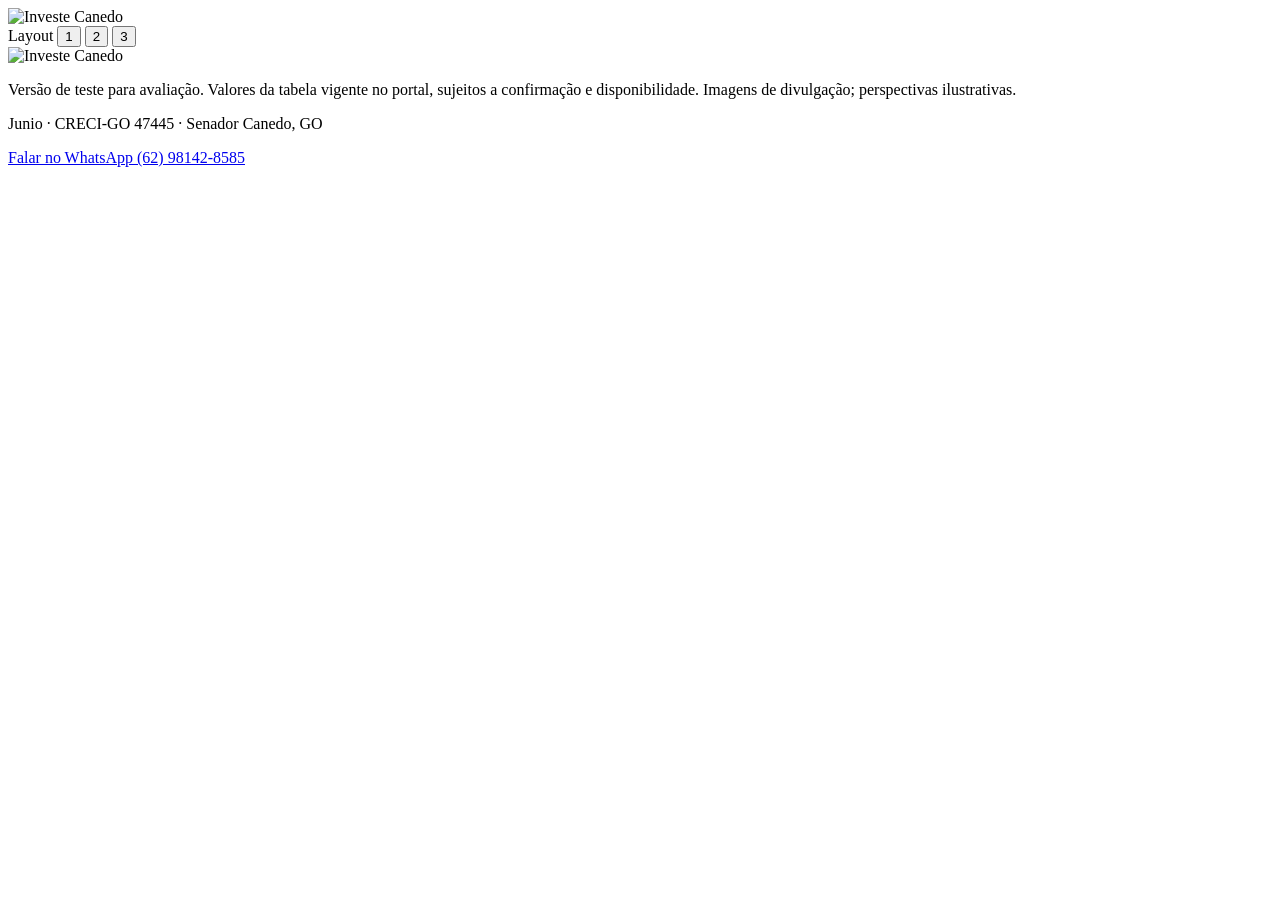
==== index.html @ 84b5fb79 "Vitrine de teste Investe Canedo" ====
<!DOCTYPE html>
<html lang="pt-BR">
<head>
<meta charset="UTF-8">
<meta name="viewport" content="width=device-width, initial-scale=1.0, viewport-fit=cover">
<title>Investe Canedo — Imóveis em Senador Canedo</title>
<meta name="description" content="Lançamentos, apartamentos, casas e lotes em Senador Canedo e região. Versão de teste.">
<link rel="icon" href="https://investecanedo.com.br/favicon-32.png" sizes="32x32">
<link rel="preconnect" href="https://fonts.googleapis.com">
<link rel="preconnect" href="https://fonts.gstatic.com" crossorigin>
<link href="https://fonts.googleapis.com/css2?family=Playfair+Display:wght@600;700;800&family=DM+Sans:wght@400;500;600;700&display=swap" rel="stylesheet">
<link rel="stylesheet" href="styles.css">
</head>
<body data-layout="netflix">

<header class="topbar">
  <img class="brand" src="https://investecanedo.com.br/assets/logo-investe-canedo-Dipdh3-9.png" alt="Investe Canedo">
  <nav class="layout-switch" aria-label="Escolher layout">
    <span class="switch-label">Layout</span>
    <button data-l="netflix" class="sw">1</button>
    <button data-l="grade" class="sw">2</button>
    <button data-l="revista" class="sw">3</button>
  </nav>
</header>

<main id="app"></main>

<footer class="footer">
  <img class="brand-footer" src="https://investecanedo.com.br/assets/logo-investe-canedo-Dipdh3-9.png" alt="Investe Canedo">
  <p class="f-note">Versão de teste para avaliação. Valores da tabela vigente no portal, sujeitos a confirmação e disponibilidade. Imagens de divulgação; perspectivas ilustrativas.</p>
  <p class="f-note">Junio · CRECI-GO 47445 · Senador Canedo, GO</p>
  <p class="f-note"><a id="wa-footer" href="#" target="_blank" rel="noopener">Falar no WhatsApp (62) 98142-8585</a></p>
</footer>

<a id="wa-float" href="#" target="_blank" rel="noopener" aria-label="Falar no WhatsApp">
  <svg viewBox="0 0 32 32" width="26" height="26" fill="#fff" aria-hidden="true"><path d="M16 3C9.4 3 4 8.4 4 15c0 2.1.6 4.2 1.6 6L4 29l8.2-1.5c1.2.5 2.5.8 3.8.8 6.6 0 12-5.4 12-12S22.6 3 16 3zm5.9 16.9c-.3.8-1.5 1.5-2.4 1.6-.6.1-1.4.2-4.1-.9-3.4-1.4-5.6-4.9-5.8-5.1-.2-.2-1.4-1.9-1.4-3.6s.9-2.5 1.2-2.9c.3-.3.7-.4.9-.4h.7c.2 0 .5-.1.8.6.3.8 1.1 2.6 1.2 2.8.1.2.2.4 0 .7-.1.2-.2.4-.4.6l-.6.7c-.2.2-.4.4-.2.8.2.4 1 1.7 2.2 2.7 1.5 1.4 2.8 1.8 3.2 2 .4.2.6.2.9-.1.2-.3 1-1.2 1.3-1.6.3-.4.5-.3.9-.2.4.1 2.2 1 2.6 1.2.4.2.6.3.7.4.1.3.1 1-.2 1.3z"/></svg>
</a>

<script src="data.js"></script>
<script src="app.js"></script>
</body>
</html>
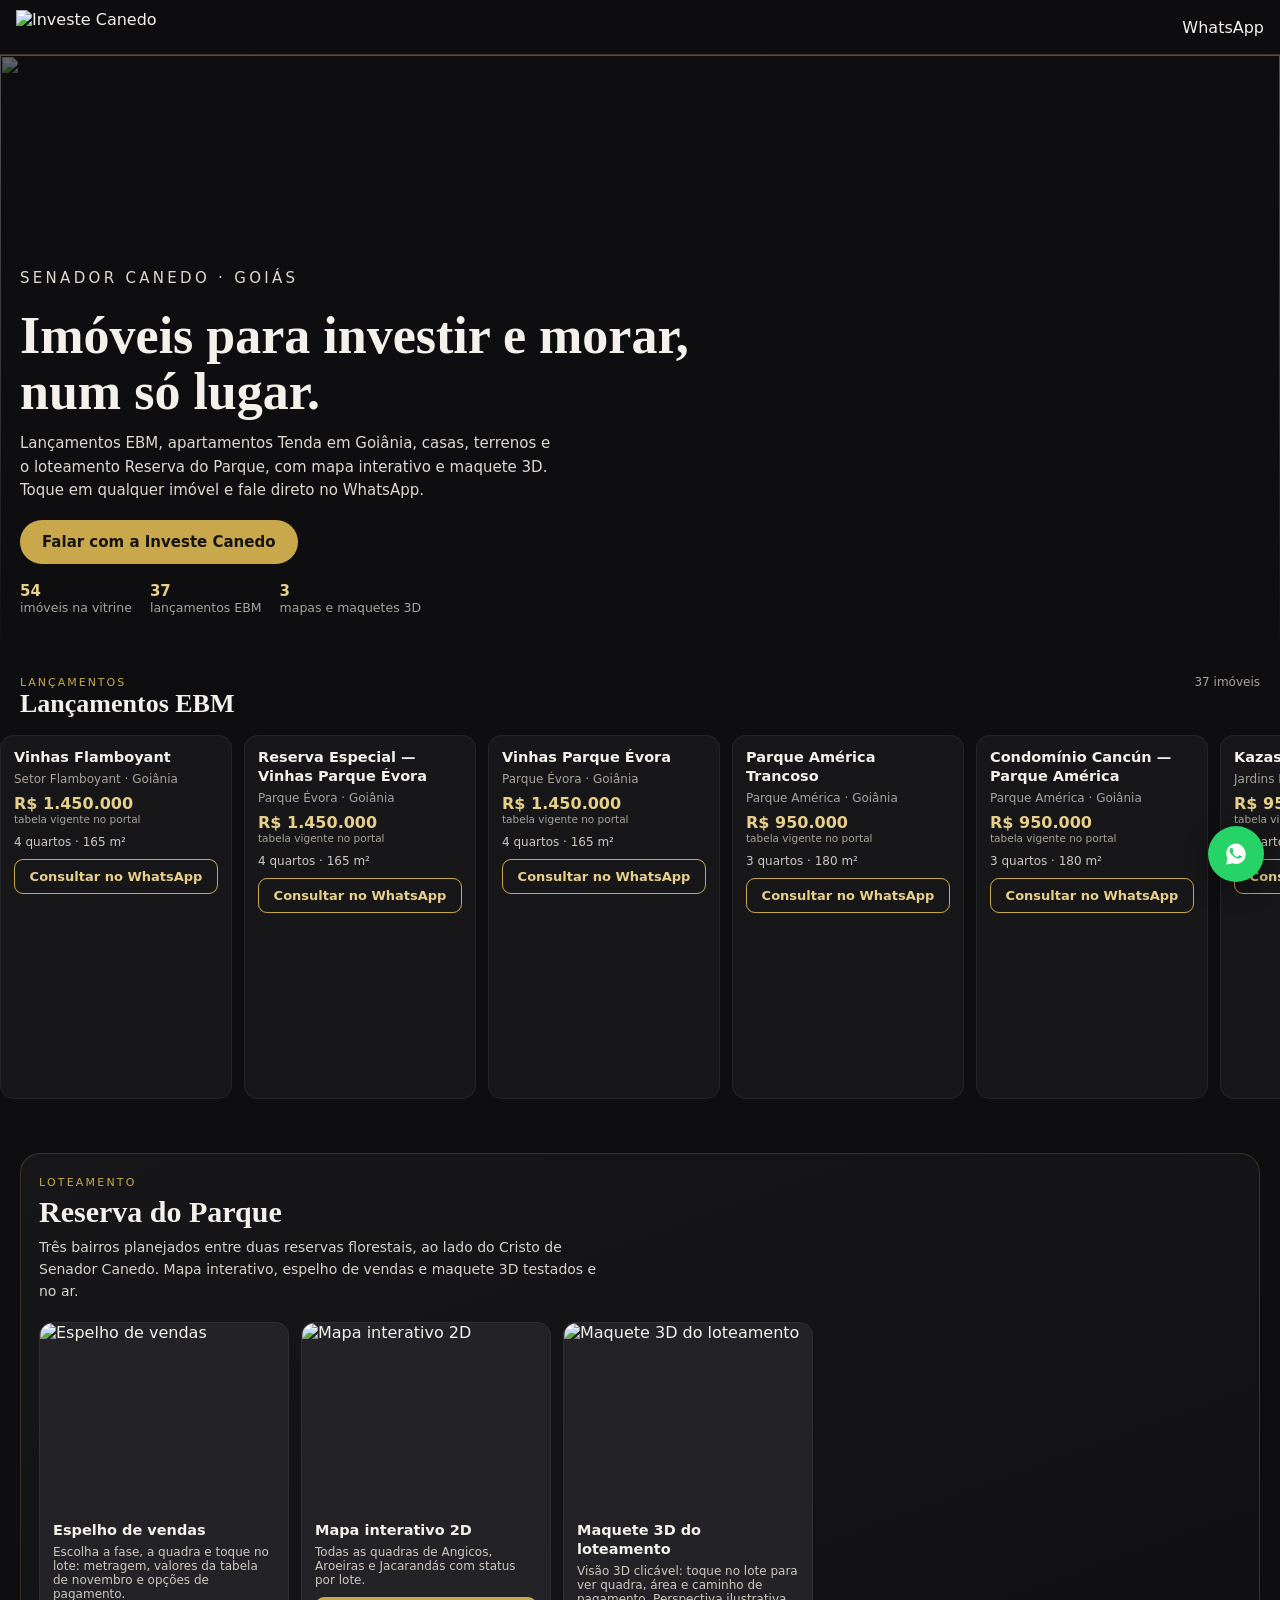
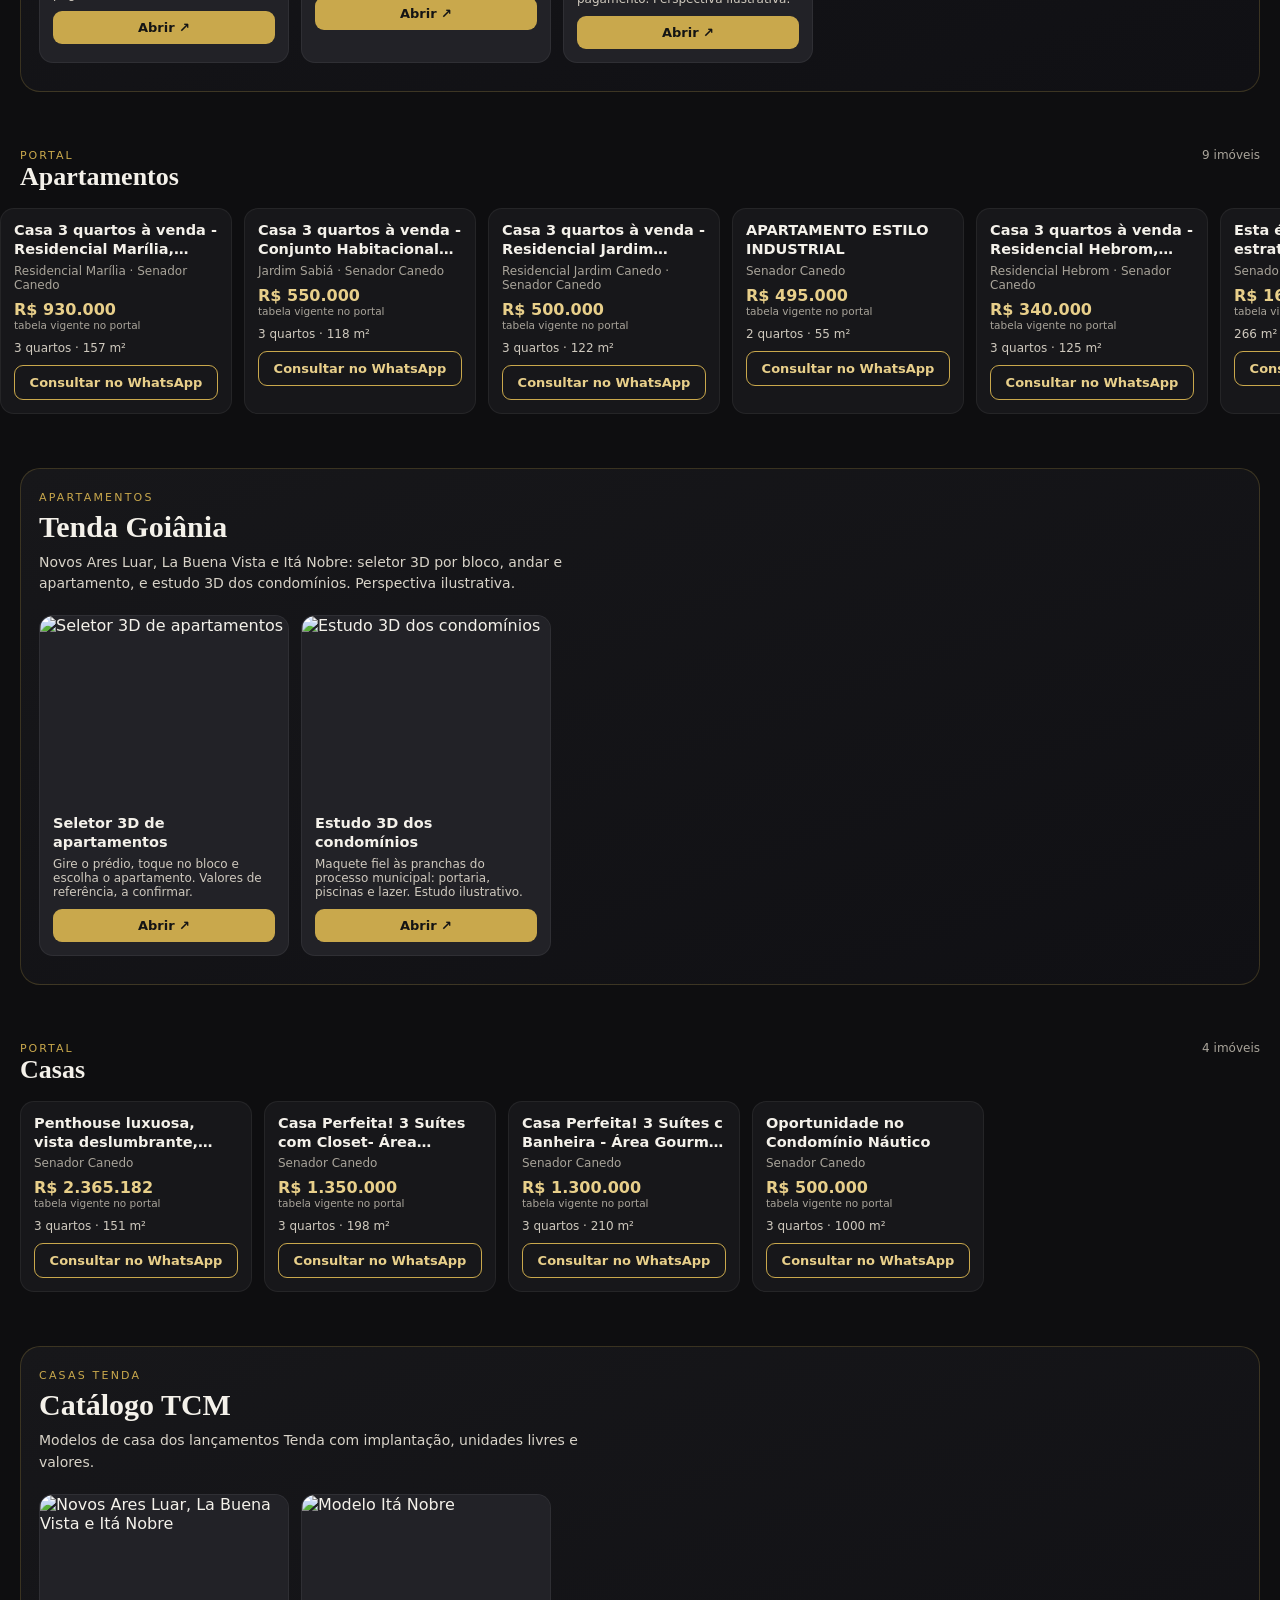
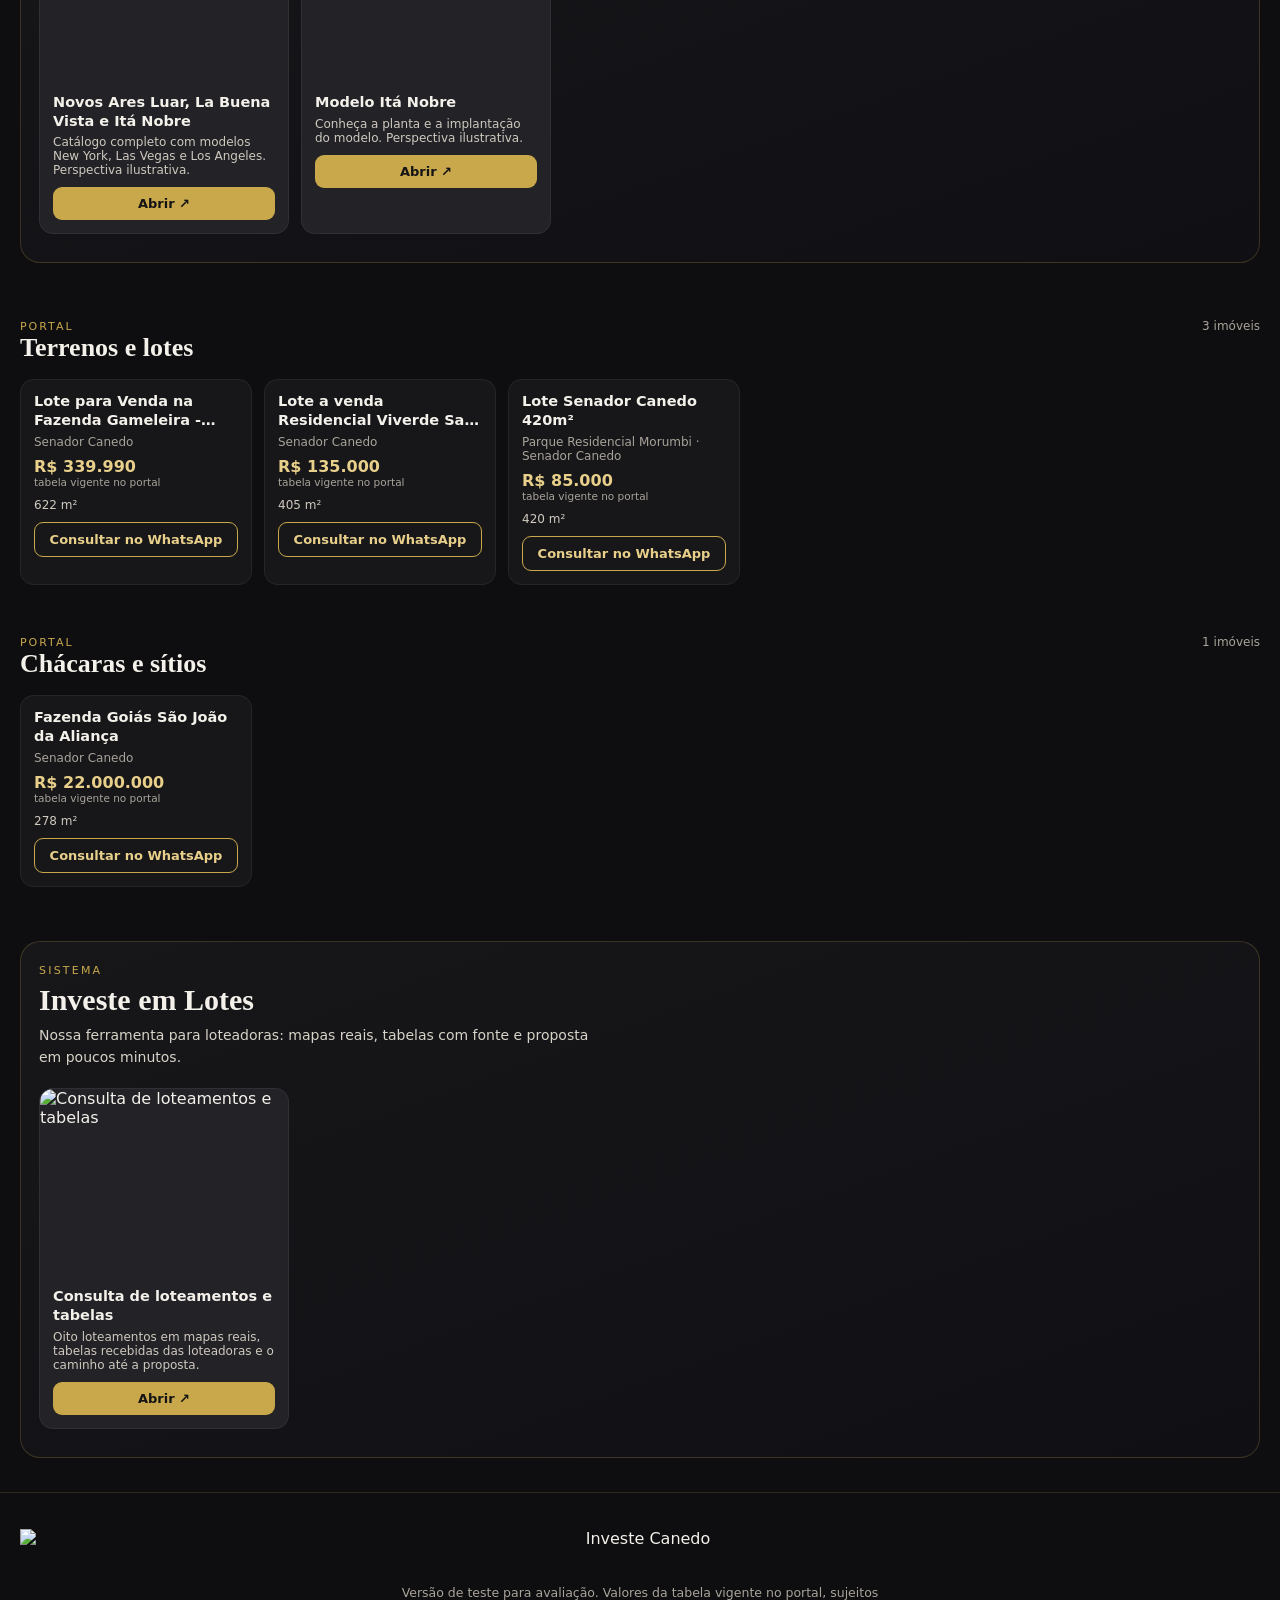
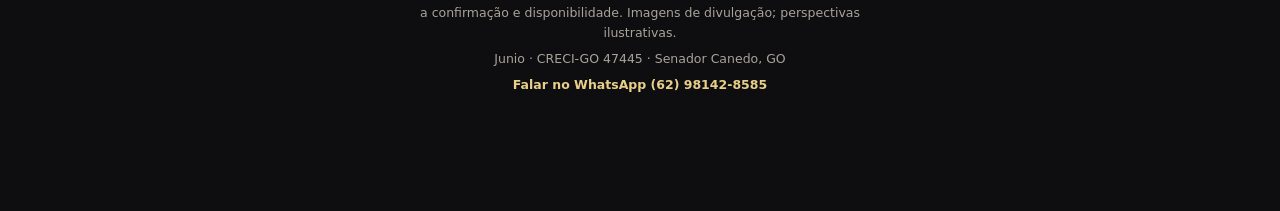
==== commit d7977755: "layout final Netflix + lista de precos para conferencia" ====
--- a/index.html
+++ b/index.html
@@ -15,12 +15,7 @@
 
 <header class="topbar">
   <img class="brand" src="https://investecanedo.com.br/assets/logo-investe-canedo-Dipdh3-9.png" alt="Investe Canedo">
-  <nav class="layout-switch" aria-label="Escolher layout">
-    <span class="switch-label">Layout</span>
-    <button data-l="netflix" class="sw">1</button>
-    <button data-l="grade" class="sw">2</button>
-    <button data-l="revista" class="sw">3</button>
-  </nav>
+  <a class="top-cta" id="wa-top" href="#" target="_blank" rel="noopener">WhatsApp</a>
 </header>
 
 <main id="app"></main>
--- a/styles.css
+++ b/styles.css
@@ -0,0 +1,127 @@
+/* Investe Canedo — vitrine de teste, 3 layouts */
+*{margin:0;padding:0;box-sizing:border-box}
+:root{
+  --gold:#c9a84c; --gold-2:#e8cf8a; --ink:#0e0e10; --ink-2:#17171a; --ink-3:#222227;
+  --paper:#faf7f0; --txt:#f4f1ea; --muted:#a9a49a;
+  --serif:'Playfair Display',Georgia,serif; --sans:'DM Sans',system-ui,sans-serif;
+}
+html{scroll-behavior:smooth}
+body{font-family:var(--sans);color:var(--txt);background:var(--ink);-webkit-font-smoothing:antialiased}
+img{display:block;max-width:100%}
+a{color:inherit;text-decoration:none}
+button{font-family:inherit;cursor:pointer}
+
+/* ===== topbar ===== */
+.topbar{position:sticky;top:0;z-index:50;display:flex;align-items:center;justify-content:space-between;
+  padding:10px 16px;background:rgba(14,14,16,.88);backdrop-filter:blur(12px);border-bottom:1px solid rgba(201,168,76,.25)}
+.brand{height:34px;width:auto}
+.layout-switch{display:flex;align-items:center;gap:6px}
+.switch-label{font-size:11px;letter-spacing:.14em;text-transform:uppercase;color:var(--muted);margin-right:2px}
+.sw{width:30px;height:30px;border-radius:50%;border:1px solid rgba(201,168,76,.5);background:transparent;color:var(--gold-2);font-weight:600;font-size:13px}
+.sw.active{background:var(--gold);color:#141414;border-color:var(--gold)}
+
+/* ===== hero ===== */
+.hero{position:relative;min-height:66vh;display:flex;align-items:flex-end;overflow:hidden}
+.hero-bg{position:absolute;inset:0;width:100%;height:100%;object-fit:cover;opacity:.5}
+.hero::after{content:"";position:absolute;inset:0;background:linear-gradient(180deg,rgba(14,14,16,.25) 0%,rgba(14,14,16,.55) 55%,var(--ink) 100%)}
+.hero-inner{position:relative;z-index:2;padding:28px 20px 34px;max-width:860px}
+.hero-kicker{font-size:12px;letter-spacing:.22em;text-transform:uppercase;color:var(--gold-2);margin-bottom:10px}
+.hero h1{font-family:var(--serif);font-size:clamp(30px,7vw,52px);line-height:1.08;margin-bottom:12px}
+.hero p{color:#ded9cf;font-size:15px;line-height:1.55;max-width:56ch;margin-bottom:18px}
+.hero-cta{display:inline-flex;align-items:center;gap:8px;background:var(--gold);color:#141414;font-weight:700;
+  padding:13px 22px;border-radius:999px;font-size:15px}
+.hero-stats{display:flex;gap:18px;margin-top:18px;flex-wrap:wrap}
+.hero-stats span{font-size:12.5px;color:var(--muted)}
+.hero-stats b{color:var(--gold-2);font-size:15px;display:block}
+
+/* ===== rows (netflix) ===== */
+.row{padding:26px 0 6px}
+.row-head{display:flex;align-items:baseline;justify-content:space-between;padding:0 20px 12px}
+.row-title{font-family:var(--serif);font-size:clamp(19px,4.6vw,26px)}
+.row-tag{font-size:11px;letter-spacing:.18em;text-transform:uppercase;color:var(--gold)}
+.row-count{font-size:12px;color:var(--muted)}
+.rail{display:flex;gap:12px;overflow-x:auto;padding:4px 20px 18px;scroll-snap-type:x mandatory;-webkit-overflow-scrolling:touch}
+.rail::-webkit-scrollbar{display:none}
+.card{scroll-snap-align:start;flex:0 0 232px;background:var(--ink-2);border:1px solid rgba(255,255,255,.06);
+  border-radius:14px;overflow:hidden;transition:transform .18s ease,border-color .18s ease}
+.card:active{transform:scale(.97)}
+.card-img{position:relative;aspect-ratio:4/3;background:var(--ink-3);overflow:hidden}
+.card-img img{width:100%;height:100%;object-fit:cover;transition:transform .35s ease}
+.card:hover .card-img img{transform:scale(1.06)}
+.badge{position:absolute;top:10px;left:10px;background:rgba(14,14,16,.82);border:1px solid var(--gold);
+  color:var(--gold-2);font-size:10px;letter-spacing:.12em;text-transform:uppercase;padding:4px 9px;border-radius:999px}
+.card-body{padding:12px 13px 13px}
+.card-name{font-weight:700;font-size:14.5px;line-height:1.3;margin-bottom:5px;display:-webkit-box;-webkit-line-clamp:2;-webkit-box-orient:vertical;overflow:hidden}
+.card-loc{font-size:12px;color:var(--muted);margin-bottom:8px}
+.card-price{font-size:16px;font-weight:700;color:var(--gold-2);margin-bottom:10px}
+.card-price small{display:block;font-size:10.5px;font-weight:500;color:var(--muted)}
+.card-meta{font-size:12px;color:#cfc9be;margin-bottom:10px}
+.card-wa{display:flex;align-items:center;justify-content:center;gap:7px;width:100%;padding:9px 10px;
+  border:1px solid var(--gold);border-radius:9px;color:var(--gold-2);font-size:13px;font-weight:600;background:transparent}
+.card-wa:active{background:rgba(201,168,76,.14)}
+
+/* ===== section blocks (rdp/tenda/tcm/iel) ===== */
+.block{margin:30px 20px;padding:22px 18px;background:linear-gradient(160deg,var(--ink-2),#101014);
+  border:1px solid rgba(201,168,76,.22);border-radius:20px}
+.block-tag{font-size:11px;letter-spacing:.2em;text-transform:uppercase;color:var(--gold);margin-bottom:6px}
+.block-title{font-family:var(--serif);font-size:clamp(21px,5.4vw,30px);margin-bottom:8px}
+.block-desc{color:#d8d3c8;font-size:14px;line-height:1.55;max-width:64ch;margin-bottom:16px}
+.block .rail{padding:4px 0 6px}
+.block .card{flex-basis:250px;background:var(--ink-3)}
+.block .card-open{display:inline-flex;align-items:center;gap:6px;width:100%;justify-content:center;
+  padding:9px 10px;border-radius:9px;background:var(--gold);color:#141414;font-size:13px;font-weight:700}
+
+/* ===== footer / float ===== */
+.footer{padding:36px 20px 110px;text-align:center;border-top:1px solid rgba(201,168,76,.18);margin-top:34px}
+.brand-footer{height:40px;margin:0 auto 14px}
+.f-note{font-size:12.5px;color:var(--muted);line-height:1.6;max-width:60ch;margin:6px auto}
+.f-note a{color:var(--gold-2);font-weight:600}
+#wa-float{position:fixed;right:16px;bottom:18px;z-index:60;width:56px;height:56px;border-radius:50%;
+  background:#25d366;display:flex;align-items:center;justify-content:center;box-shadow:0 8px 24px rgba(0,0,0,.45)}
+
+/* ================= LAYOUT 2 — GRADE ================= */
+body[data-layout="grade"] .hero{min-height:52vh}
+body[data-layout="grade"] .rail{display:grid;grid-template-columns:repeat(auto-fill,minmax(158px,1fr));overflow:visible;padding:4px 20px 8px}
+body[data-layout="grade"] .card{flex:none}
+body[data-layout="grade"] .block .rail{grid-template-columns:repeat(auto-fill,minmax(220px,1fr))}
+body[data-layout="grade"] .filters{position:sticky;top:55px;z-index:40;display:flex;gap:8px;overflow-x:auto;
+  padding:10px 16px;background:rgba(14,14,16,.92);backdrop-filter:blur(10px)}
+body[data-layout="grade"] .filters::-webkit-scrollbar{display:none}
+.chip{flex:0 0 auto;padding:8px 14px;border-radius:999px;border:1px solid rgba(201,168,76,.4);background:transparent;color:var(--gold-2);font-size:13px;font-weight:600}
+.chip.active{background:var(--gold);color:#141414}
+body[data-layout="grade"] .row.hidden{display:none}
+
+/* ================= LAYOUT 3 — REVISTA ================= */
+body[data-layout="revista"]{background:var(--paper);color:#1c1a16}
+body[data-layout="revista"] .topbar{background:rgba(250,247,240,.9);border-bottom:1px solid rgba(28,26,22,.12)}
+body[data-layout="revista"] .sw{color:#7a6a3a;border-color:rgba(122,106,58,.5)}
+body[data-layout="revista"] .sw.active{background:#1c1a16;color:var(--gold-2);border-color:#1c1a16}
+body[data-layout="revista"] .switch-label{color:#8a8478}
+body[data-layout="revista"] .hero::after{background:linear-gradient(180deg,rgba(250,247,240,.05) 0%,rgba(20,18,14,.45) 55%,rgba(250,247,240,.92) 100%)}
+body[data-layout="revista"] .hero h1{color:#141210}
+body[data-layout="revista"] .hero p{color:#3c3830}
+body[data-layout="revista"] .hero-stats span{color:#6b655a}
+body[data-layout="revista"] .hero-cta{background:#1c1a16;color:var(--gold-2)}
+body[data-layout="revista"] .rail{display:block;overflow:visible;padding:4px 20px}
+body[data-layout="revista"] .card{flex:none;width:100%;margin-bottom:18px;background:#fff;border:1px solid rgba(28,26,22,.1);
+  border-radius:18px;box-shadow:0 10px 30px rgba(28,26,22,.07)}
+body[data-layout="revista"] .card-img{aspect-ratio:16/9}
+body[data-layout="revista"] .card-name{font-family:var(--serif);font-size:19px;font-weight:700}
+body[data-layout="revista"] .card-loc{color:#7d7668}
+body[data-layout="revista"] .card-price{color:#8a6d1f}
+body[data-layout="revista"] .card-price small{color:#9a937f}
+body[data-layout="revista"] .card-meta{color:#5c5648}
+body[data-layout="revista"] .card-wa{border-color:#1c1a16;color:#1c1a16}
+body[data-layout="revista"] .row-title{color:#141210;font-size:clamp(24px,6vw,34px)}
+body[data-layout="revista"] .row-tag{color:#8a6d1f}
+body[data-layout="revista"] .row-count{color:#8a8478}
+body[data-layout="revista"] .block{background:#fff;border:1px solid rgba(28,26,22,.12);box-shadow:0 14px 40px rgba(28,26,22,.08)}
+body[data-layout="revista"] .block-title{color:#141210}
+body[data-layout="revista"] .block-desc{color:#4a453b}
+body[data-layout="revista"] .block-tag{color:#8a6d1f}
+body[data-layout="revista"] .block .card{background:#fdfcf9;box-shadow:none;margin-bottom:0}
+body[data-layout="revista"] .block .rail{display:grid;grid-template-columns:1fr;gap:14px}
+body[data-layout="revista"] .block .card-open{background:#1c1a16;color:var(--gold-2)}
+body[data-layout="revista"] .footer{border-top:1px solid rgba(28,26,22,.14)}
+body[data-layout="revista"] .f-note{color:#7d7668}
+body[data-layout="revista"] .f-note a{color:#8a6d1f}
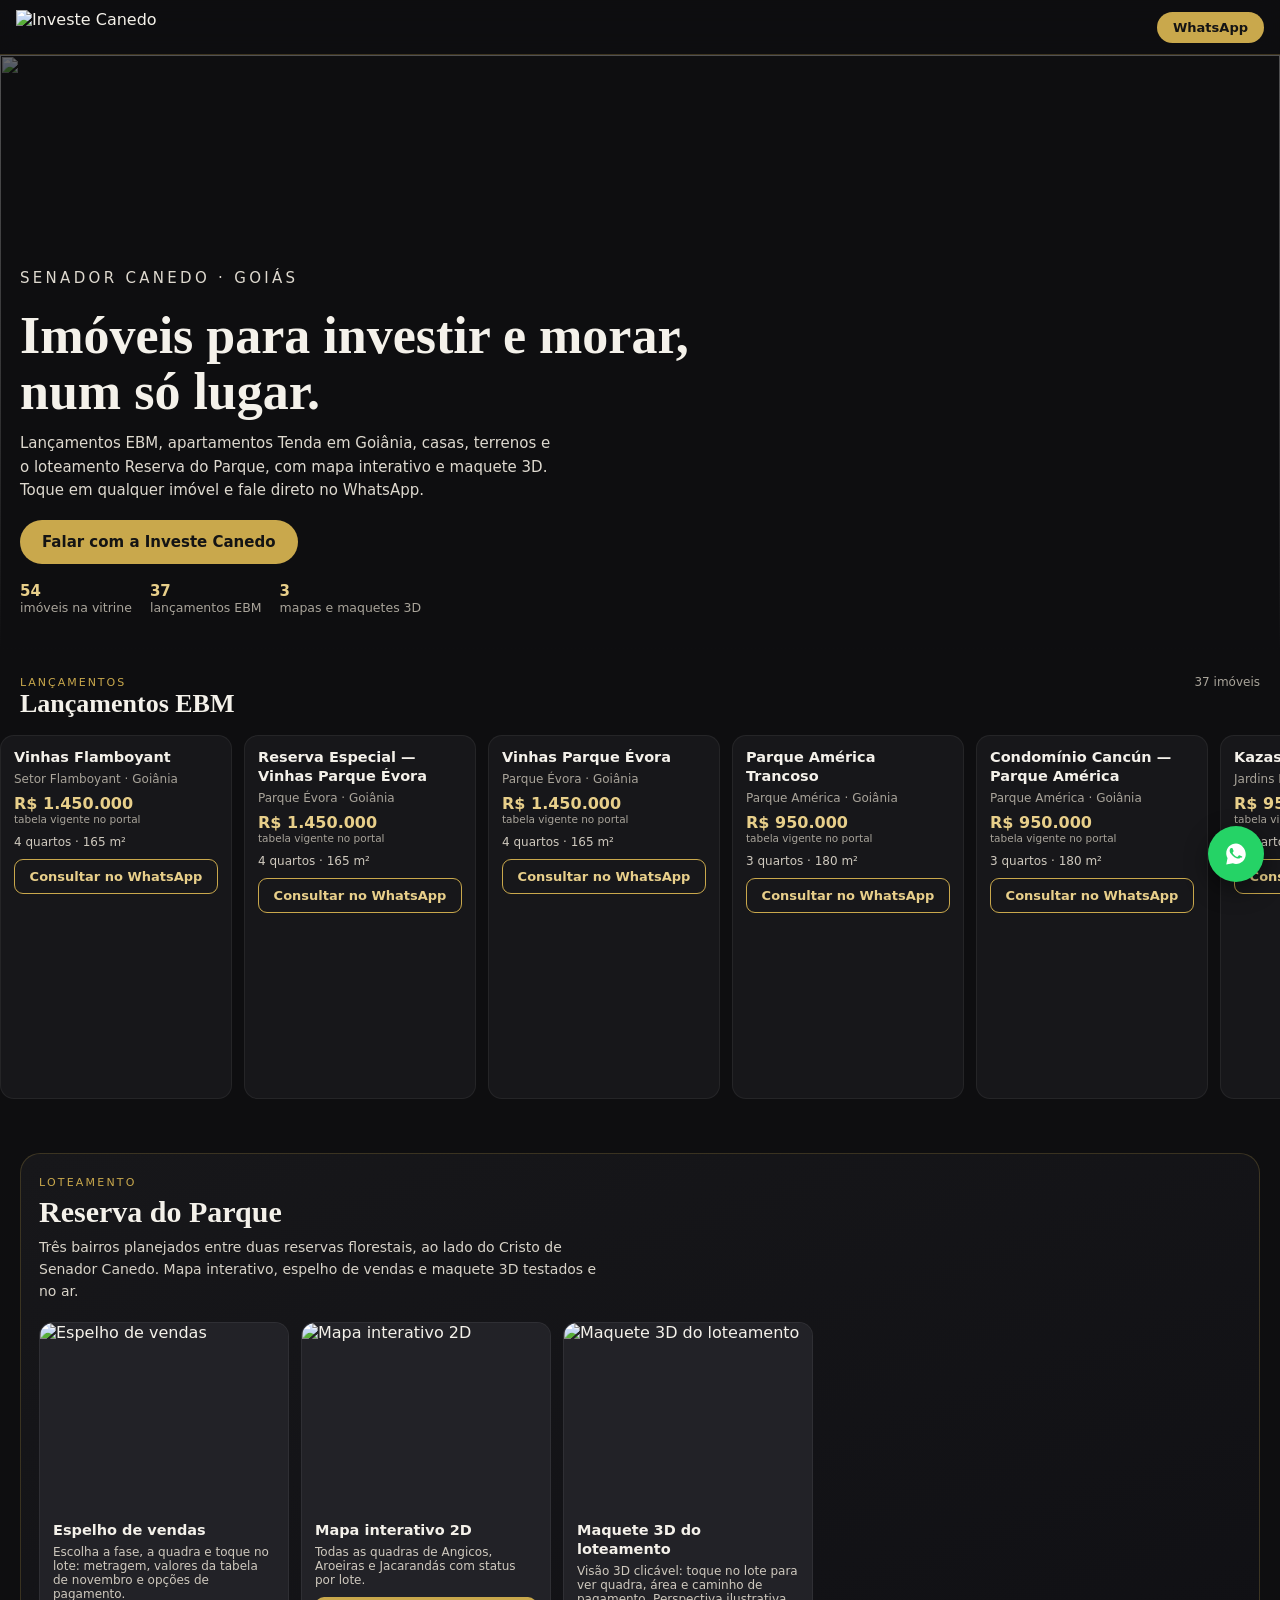
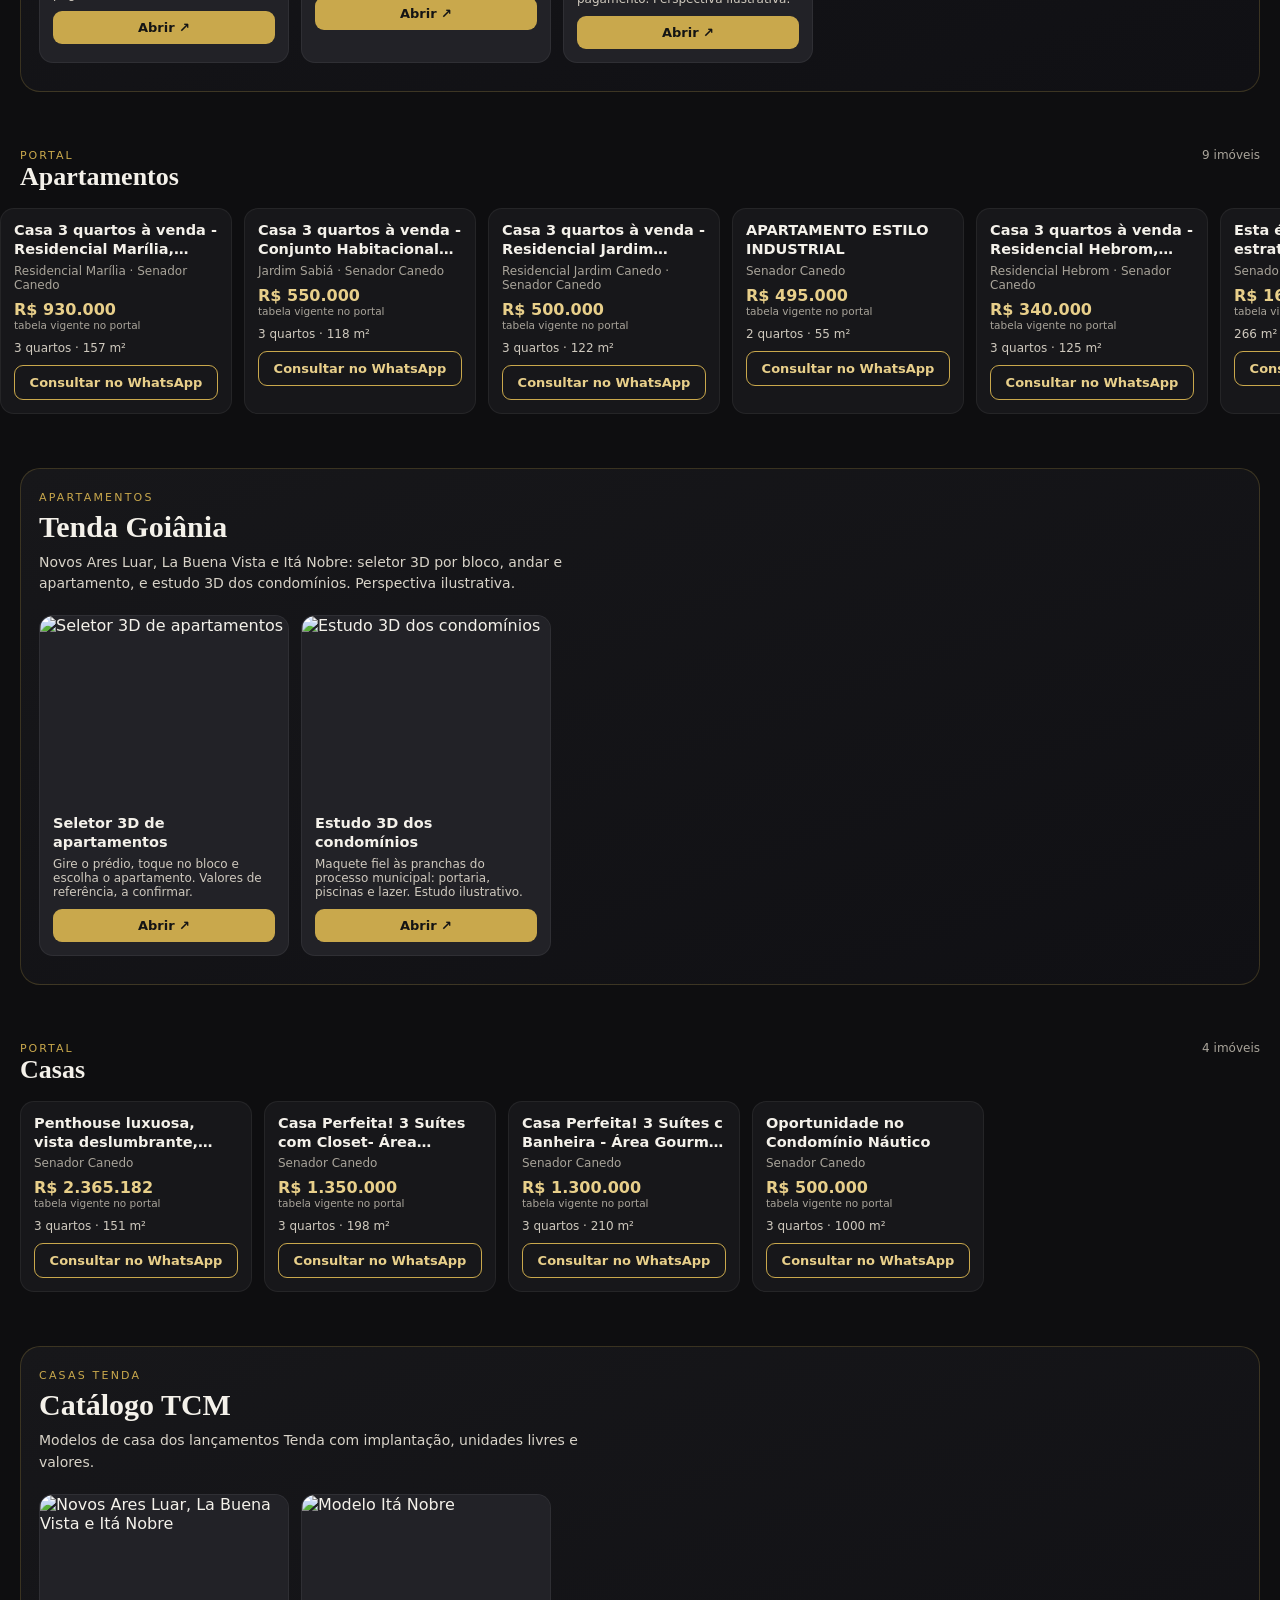
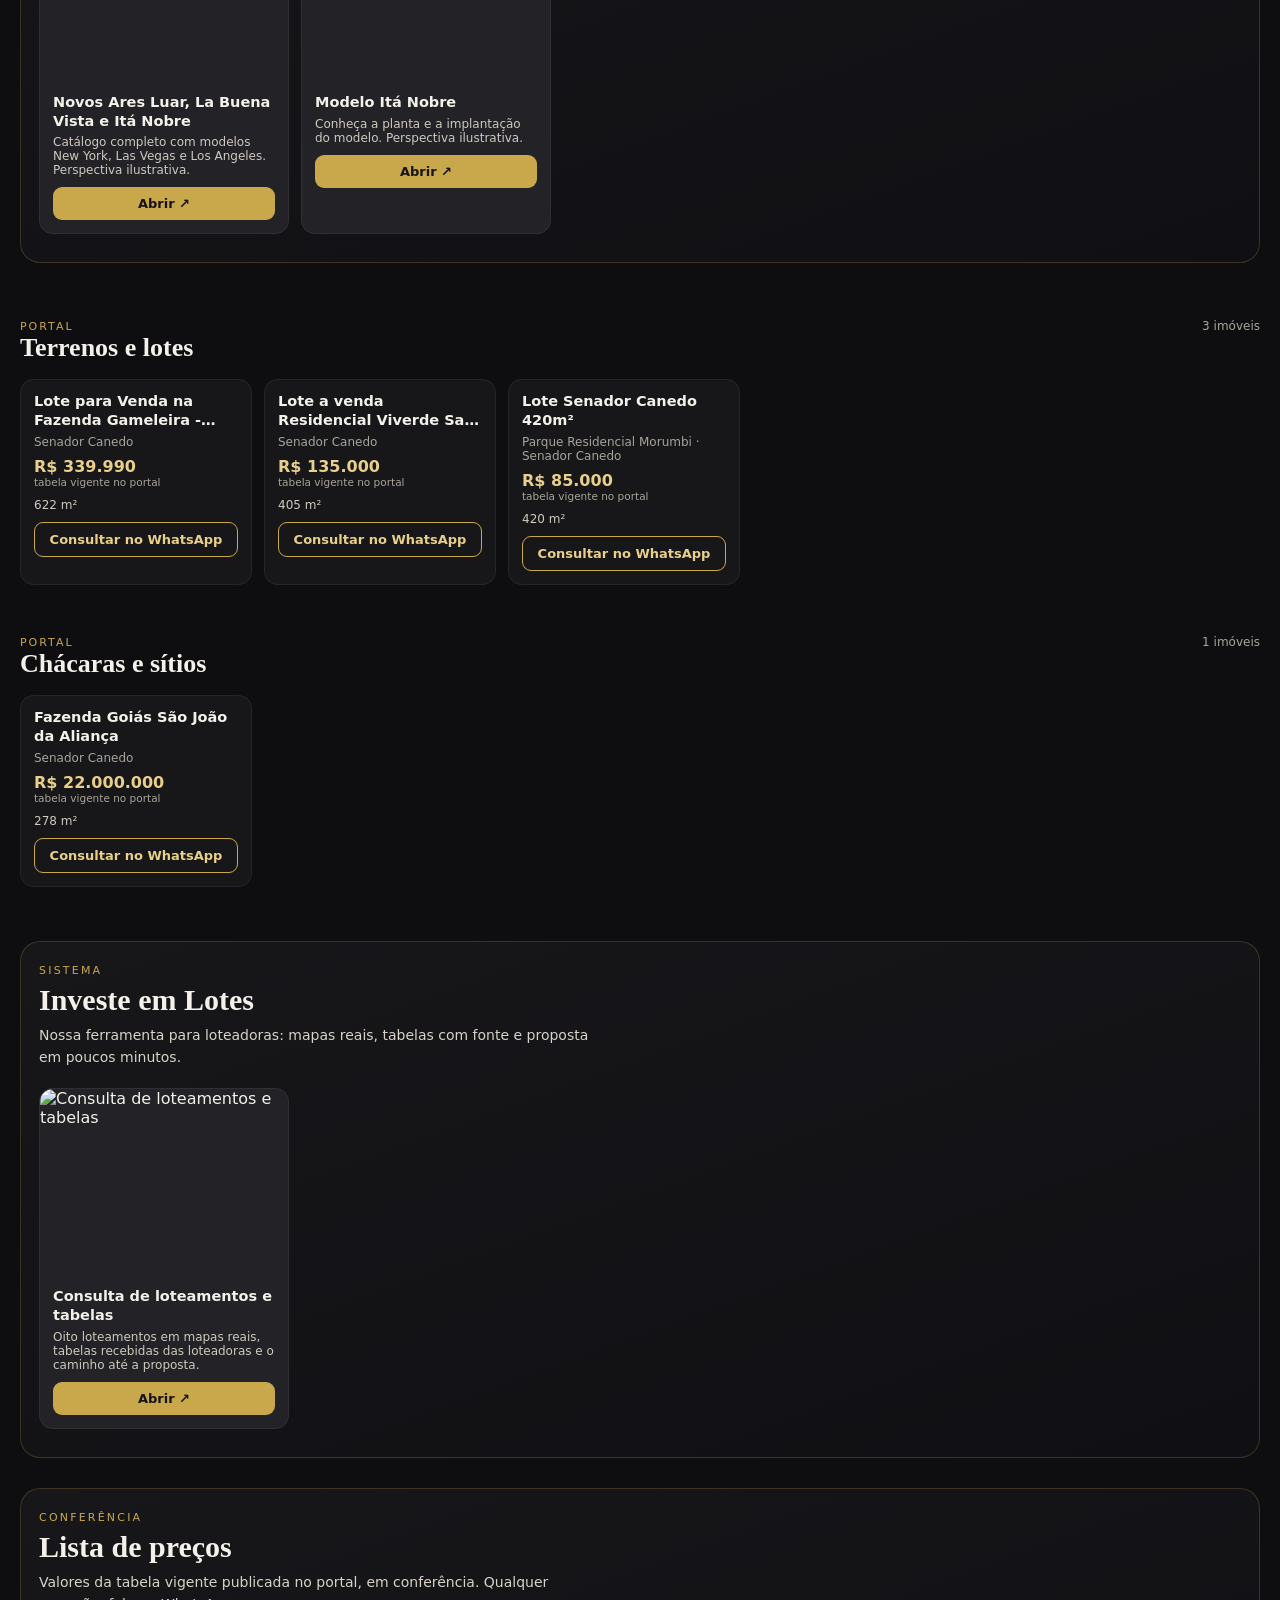
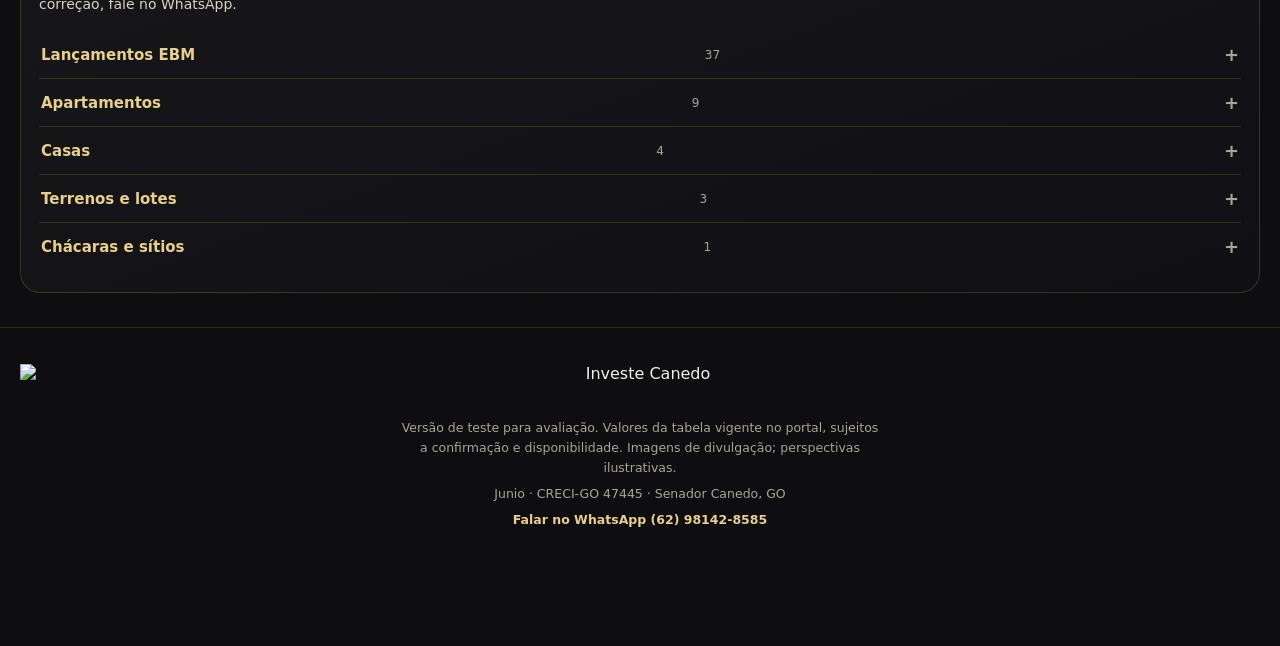
==== commit 58ac423f: "fix: assets locais (logo/favicon) para producao no proprio dominio" ====
--- a/index.html
+++ b/index.html
@@ -5,7 +5,7 @@
 <meta name="viewport" content="width=device-width, initial-scale=1.0, viewport-fit=cover">
 <title>Investe Canedo — Imóveis em Senador Canedo</title>
 <meta name="description" content="Lançamentos, apartamentos, casas e lotes em Senador Canedo e região. Versão de teste.">
-<link rel="icon" href="https://investecanedo.com.br/favicon-32.png" sizes="32x32">
+<link rel="icon" href="favicon-32.png" sizes="32x32">
 <link rel="preconnect" href="https://fonts.googleapis.com">
 <link rel="preconnect" href="https://fonts.gstatic.com" crossorigin>
 <link href="https://fonts.googleapis.com/css2?family=Playfair+Display:wght@600;700;800&family=DM+Sans:wght@400;500;600;700&display=swap" rel="stylesheet">
@@ -14,14 +14,14 @@
 <body data-layout="netflix">
 
 <header class="topbar">
-  <img class="brand" src="https://investecanedo.com.br/assets/logo-investe-canedo-Dipdh3-9.png" alt="Investe Canedo">
+  <img class="brand" src="assets/logo-investe-canedo-Dipdh3-9.png" alt="Investe Canedo">
   <a class="top-cta" id="wa-top" href="#" target="_blank" rel="noopener">WhatsApp</a>
 </header>
 
 <main id="app"></main>
 
 <footer class="footer">
-  <img class="brand-footer" src="https://investecanedo.com.br/assets/logo-investe-canedo-Dipdh3-9.png" alt="Investe Canedo">
+  <img class="brand-footer" src="assets/logo-investe-canedo-Dipdh3-9.png" alt="Investe Canedo">
   <p class="f-note">Versão de teste para avaliação. Valores da tabela vigente no portal, sujeitos a confirmação e disponibilidade. Imagens de divulgação; perspectivas ilustrativas.</p>
   <p class="f-note">Junio · CRECI-GO 47445 · Senador Canedo, GO</p>
   <p class="f-note"><a id="wa-footer" href="#" target="_blank" rel="noopener">Falar no WhatsApp (62) 98142-8585</a></p>
--- a/styles.css
+++ b/styles.css
@@ -125,3 +125,18 @@
 body[data-layout="revista"] .footer{border-top:1px solid rgba(28,26,22,.14)}
 body[data-layout="revista"] .f-note{color:#7d7668}
 body[data-layout="revista"] .f-note a{color:#8a6d1f}
+
+/* ===== versão final: CTA no topo + lista de preços ===== */
+.top-cta{font-size:13px;font-weight:700;color:#141414;background:var(--gold);padding:8px 16px;border-radius:999px}
+.pricelist .pl-cat{border-top:1px solid rgba(201,168,76,.18)}
+.pricelist .pl-cat:first-of-type{border-top:none}
+.pricelist summary{list-style:none;cursor:pointer;display:flex;justify-content:space-between;align-items:center;
+  padding:13px 2px;font-weight:700;font-size:15px;color:var(--gold-2)}
+.pricelist summary::-webkit-details-marker{display:none}
+.pricelist summary::after{content:"+";font-size:18px;color:var(--muted)}
+.pricelist details[open] summary::after{content:"–"}
+.pricelist summary span{font-size:12px;color:var(--muted);font-weight:500;margin-left:6px}
+.pricelist ul{list-style:none;padding:0 2px 10px}
+.pricelist li{display:flex;justify-content:space-between;gap:12px;padding:7px 0;border-bottom:1px dashed rgba(255,255,255,.07);font-size:13px}
+.pl-name{color:#ddd8ce;line-height:1.35}
+.pl-price{color:var(--gold-2);font-weight:700;white-space:nowrap}
